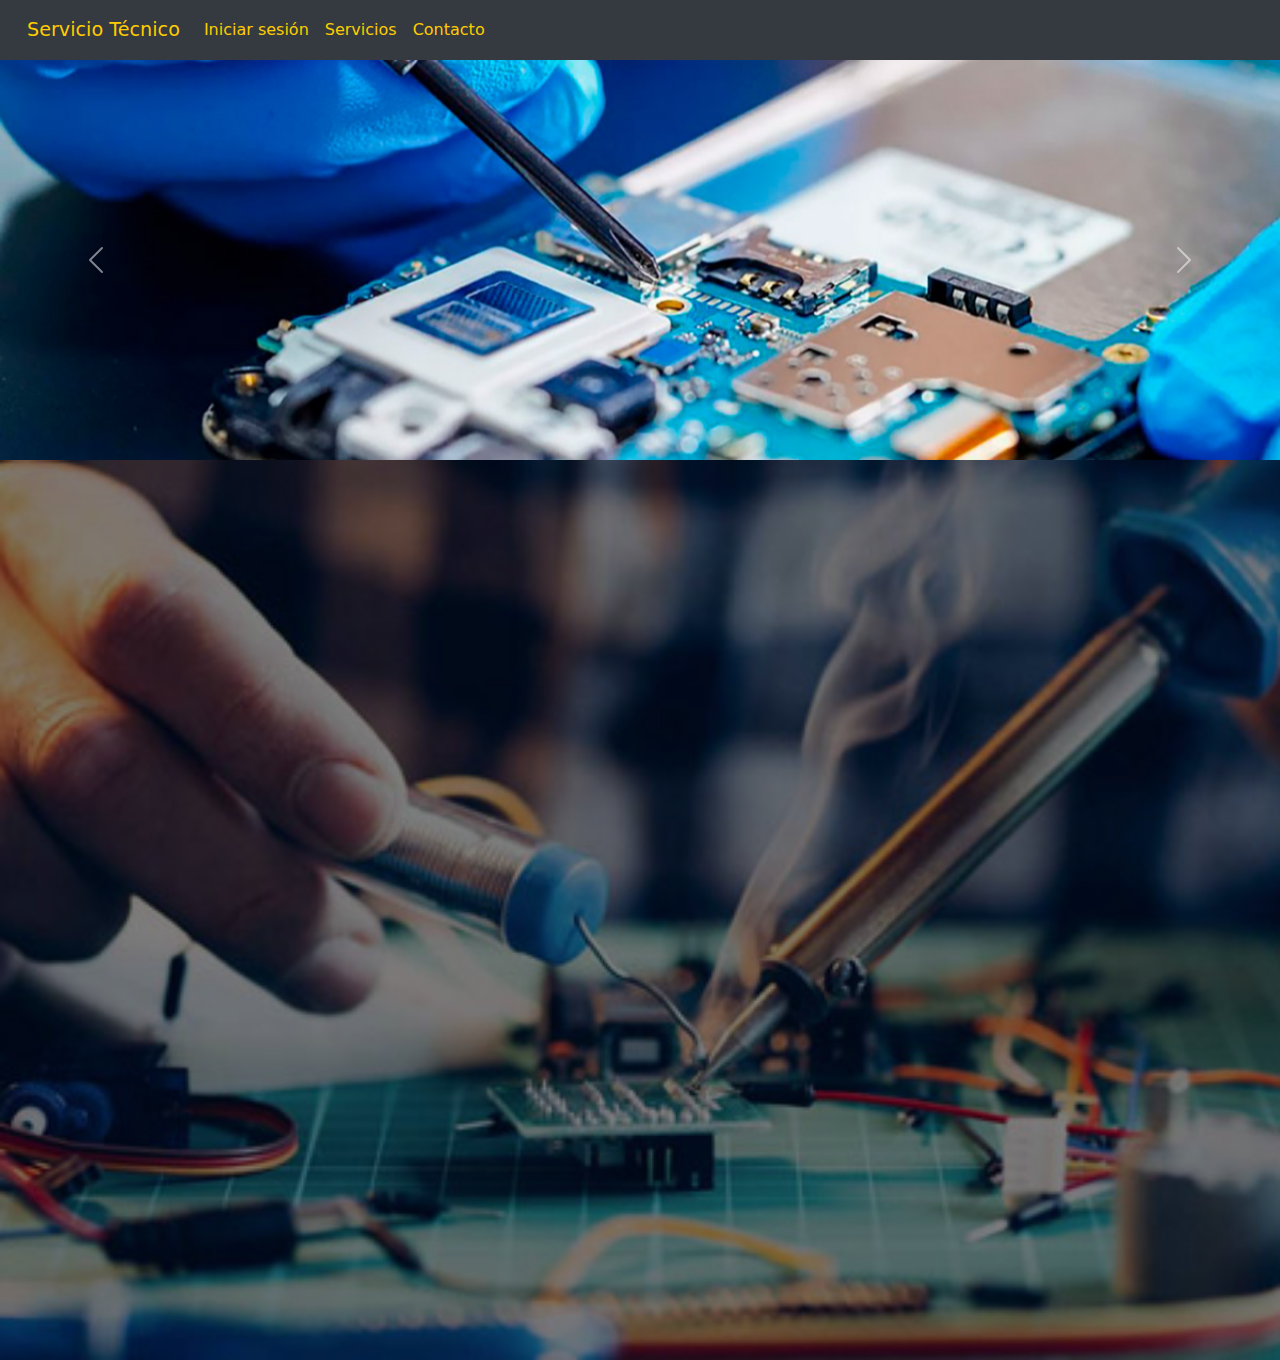
==== mi_sistema/presentacion/presentacion.html @ 3a5e7feb "qwqw" ====
<!DOCTYPE html>
<html lang="es">
<head>
    <meta charset="UTF-8">
    <meta name="viewport" content="width=device-width, initial-scale=1.0">
    <title>Servicio Técnico</title>
    <link rel="stylesheet" href="styles.css">
    <link href="https://cdn.jsdelivr.net/npm/bootstrap@5.3.3/dist/css/bootstrap.min.css" rel="stylesheet" integrity="sha384-QWTKZyjpPEjISv5WaRU9OFeRpok6YctnYmDr5pNlyT2bRjXh0JMhjY6hW+ALEwIH" crossorigin="anonymous">
    <style>
        /* Estilo para asegurar que todas las imágenes del carousel tengan el mismo tamaño */
        .carousel-item img {
            width: 100%;
            height: 400px; /* Altura deseada */
            object-fit: cover; /* Para asegurar que la imagen cubra el contenedor */
        }

        /* Inicialmente oculto el formulario */
        #formContainer {
            display: none; 
            margin-top: 20px;
        }

        /* Ocultar el estado del semáforo inicialmente */
        #estadoSemaforo {
            display: none;
        }
    </style>
</head>
<body>
    <!-- Navbar -->
    <nav class="navbar navbar-expand-lg custom-navbar">
        <div class="container-fluid">
            <a class="navbar-brand" href="#">Servicio Técnico</a>
            <button class="navbar-toggler" type="button" data-bs-toggle="collapse" data-bs-target="#navbarNav" aria-controls="navbarNav" aria-expanded="false" aria-label="Toggle navigation">
                <span class="navbar-toggler-icon"></span>
            </button>
            <div class="collapse navbar-collapse" id="navbarNav">
                <ul class="navbar-nav">
                    <li class="nav-item">
                        <a class="nav-link" href="#" onclick="toggleForm('login')">Iniciar sesión</a>
                    </li>
                    <li class="nav-item">
                        <a class="nav-link" href="#" onclick="toggleServiceForm()">Servicios</a>
                    </li>
                    <li class="nav-item">
                        <a class="nav-link" href="#">Contacto</a>
                    </li>
                </ul>
            </div>
        </div>
    </nav>

    <!-- Carousel -->
    <div id="carouselExample" class="carousel slide" data-bs-ride="carousel">
        <div class="carousel-inner">
            <div class="carousel-item active">
                <img src="reparacion_de_celulares.jpg" class="d-block w-100" alt="Reparación de celulares">
            </div>
            <div class="carousel-item">
                <img src="abretucompu.jpg" class="d-block w-100" alt="Reparación de computadoras">
            </div>
            <div class="carousel-item">
                <img src="logo.png" class="d-block w-100" alt="Reparación electrónica">
            </div>
        </div>
        <button class="carousel-control-prev" type="button" data-bs-target="#carouselExample" data-bs-slide="prev">
            <span class="carousel-control-prev-icon" aria-hidden="true"></span>
            <span class="visually-hidden">Previous</span>
        </button>
        <button class="carousel-control-next" type="button" data-bs-target="#carouselExample" data-bs-slide="next">
            <span class="carousel-control-next-icon" aria-hidden="true"></span>
            <span class="visually-hidden">Next</span>
        </button>
    </div>

    <!-- Contenido principal -->
    <div class="container-fluid p-0">
        <div class="overlay"></div>
        <img src="reparacion_electronica.jpg" alt="Servicio Técnico" class="background-image">
    </div>

    <!-- Formulario de inicio de sesión y registro -->
    <div id="formContainer" class="container">
        <div id="loginForm">
            <h2>Iniciar Sesión</h2>
            <form>
                <div class="mb-3">
                    <label for="loginEmail" class="form-label">Correo electrónico</label>
                    <input type="email" class="form-control" id="loginEmail" required>
                </div>
                <div class="mb-3">
                    <label for="loginPassword" class="form-label">Contraseña</label>
                    <input type="password" class="form-control" id="loginPassword" required>
                </div>
                <button type="submit" class="btn btn-primary">Iniciar Sesión</button>
            </form>
            <p class="mt-3">¿No tienes una cuenta? <a href="#" onclick="toggleForm('register')">Regístrate</a></p>
        </div>
        
        <div id="registerForm" style="display: none;">
            <h2>Registrarse</h2>
            <form>
                <div class="mb-3">
                    <label for="registerEmail" class="form-label">Correo electrónico</label>
                    <input type="email" class="form-control" id="registerEmail" required>
                </div>
                <div class="mb-3">
                    <label for="registerPassword" class="form-label">Contraseña</label>
                    <input type="password" class="form-control" id="registerPassword" required>
                </div>
                <div class="mb-3">
                    <label for="confirmPassword" class="form-label">Confirmar Contraseña</label>
                    <input type="password" class="form-control" id="confirmPassword" required>
                </div>
                <button type="submit" class="btn btn-primary">Registrarse</button>
            </form>
            <p class="mt-3">¿Ya tienes una cuenta? <a href="#" onclick="toggleForm('login')">Inicia Sesión</a></p>
        </div>
    </div>

    <!-- Formulario de servicio técnico -->
    <div id="serviceFormContainer" class="container" style="display: none;">
        <h2>Servicio</h2>
        <form>
            <div class="mb-3">
                <label for="orderNumber" class="form-label">Ingresar nº de orden</label>
                <input type="text" class="form-control" id="orderNumber" required>
            </div>
            <button type="button" class="btn btn-primary" onclick="checkOrderStatus()">Ver estado de reparación</button>
        </form>
        <div id="estadoSemaforo" class="mt-3">
            <p>Estado de reparación:</p>
            <div id="semaforo">
                <!-- Aquí se mostrará el estado en semáforo -->
            </div>
            <p class="mt-3">¿Desea realizar un pago? <a href="#" onclick="toggleForm('register')">Regístrese</a></p>
        </div>
    </div>

    <!-- Scripts al final del body para garantizar carga correcta -->
    <script src="https://cdn.jsdelivr.net/npm/bootstrap@5.3.3/dist/js/bootstrap.bundle.min.js" integrity="sha384-YvpcrYf0tY3lHB60NNkmXc5s9fDVZLESaAA55NDzOxhy9GkcIdslK1eN7N6jIeHz" crossorigin="anonymous"></script>
    <script>
        function toggleForm(formType) {
            var loginForm = document.getElementById('loginForm');
            var registerForm = document.getElementById('registerForm');
            var formContainer = document.getElementById('formContainer');
            
            if (formType === 'login') {
                loginForm.style.display = 'block';
                registerForm.style.display = 'none';
            } else if (formType === 'register') {
                loginForm.style.display = 'none';
                registerForm.style.display = 'block';
            }

            if (formContainer.style.display === 'none' || formContainer.style.display === '') {
                formContainer.style.display = 'block';
                // Desplazar la página hacia el formulario
                window.scrollTo({
                    top: formContainer.offsetTop,
                    behavior: 'smooth'
                });
            }
        }

        function toggleServiceForm() {
            var serviceFormContainer = document.getElementById('serviceFormContainer');

            if (serviceFormContainer.style.display === 'none' || serviceFormContainer.style.display === '') {
                serviceFormContainer.style.display = 'block';
                // Desplazar la página hacia el formulario
                window.scrollTo({
                    top: serviceFormContainer.offsetTop,
                    behavior: 'smooth'
                });
            }
        }

        function checkOrderStatus() {
            var orderNumber = document.getElementById('orderNumber').value;
            var estadoSemaforo = document.getElementById('estadoSemaforo');
            var semaforo = document.getElementById('semaforo');

            // Aquí puedes agregar la lógica para verificar el estado de la orden
            // Por ahora, estableceremos el estado de semáforo manualmente para demostración
            if (orderNumber) {
                estadoSemaforo.style.display = 'block';

                // Ejemplo de lógica para estado de semáforo
                if (orderNumber === '1') {
                    semaforo.innerHTML = '<span style="color: green;">Verde - Reparado</span>';
                } else if (orderNumber === '2') {
                    semaforo.innerHTML = '<span style="color: orange;">Naranja - En reparación</span>';
                } else {
                    semaforo.innerHTML = '<span style="color: red;">Rojo - No ingresó a reparación</span>';
                }
            }
        }
    </script>
</body>
</html>
---- mi_sistema/presentacion/styles.css ----
/* Estilos personalizados para el navbar */
.custom-navbar {
    background-color: #343a40; /* Color de fondo personalizado */
    color: white; /* Color del texto */
    height: 60px; /* Altura del navbar */
    padding: 0; /* Eliminar el padding */
}

.custom-navbar .navbar-brand {
    color: #ffcc00; /* Color de la marca */
    font-size: 1.2rem; /* Tamaño de la fuente de la marca */
    padding-left: 15px; /* Padding izquierdo para la marca */
}

.custom-navbar .navbar-brand:hover {
    color: #ffffff; /* Color de la marca al pasar el ratón */
}

.custom-navbar .nav-link {
    color: #ffcc00; /* Color de los enlaces de navegación */
    padding: 0 15px; /* Padding para los enlaces */
    line-height: 60px; /* Centrar verticalmente los enlaces */
}

.custom-navbar .nav-link:hover {
    color: #ffffff; /* Color de los enlaces al pasar el ratón */
}

.custom-navbar .navbar-toggler {
    border-color: #ffcc00; /* Color del borde del botón de hamburguesa */
}

.custom-navbar .navbar-toggler-icon {
    background-image: url("data:image/svg+xml,%3csvg viewBox='0 0 30 30' xmlns='http://www.w3.org/2000/svg'%3e%3cpath stroke='rgba%28255, 204, 0, 1%29' stroke-width='2' stroke-linecap='round' stroke-miterlimit='10' d='M4 7h22M4 15h22M4 23h22'/%3e%3c/svg%3e");
}

/* Estilos para otros elementos de la página */
.container-fluid {
    position: relative;
    height: 100vh;
}

.overlay {
    position: absolute;
    top: 0;
    left: 0;
    right: 0;
    bottom: 0;
    background-color: rgba(0, 0, 0, 0.5);
    z-index: 1;
}

.background-image {
    width: 100%;
    height: 100%;
    object-fit: cover;
    position: absolute;
    top: 0;
    left: 0;
    z-index: 0;
}

.content {
    position: relative;
    z-index: 2;
    color: white;
    padding: 20px;
}

.buttons .button {
    width: 200px;
    padding: 10px;
    text-align: center;
    margin: 10px 0;
    background-color: #ffcc00;
    border: none;
    color: black;
    font-weight: bold;
    border-radius: 5px;
    text-decoration: none;
}

.buttons .button:hover {
    background-color: #ffffff;
    color: #ffcc00;
}

.contact {
    margin-top: 20px;
}

.contact .phone {
    font-size: 1.5em;
}

.website {
    margin-top: 10px;
}
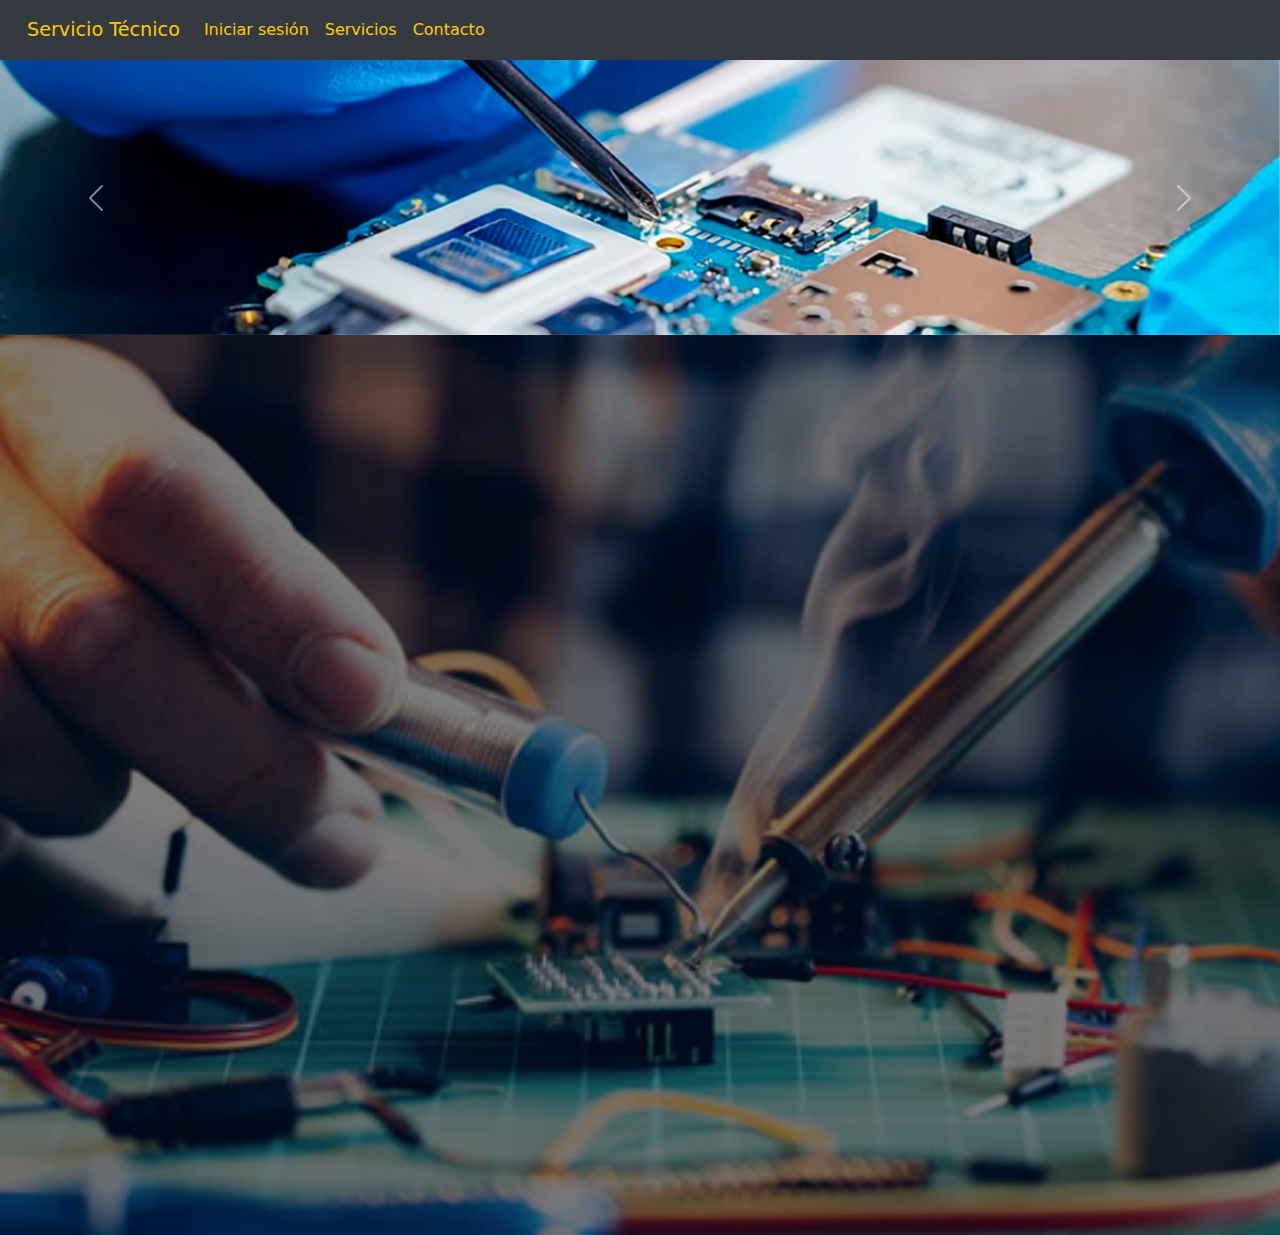
==== commit 53938e95: "..." ====
--- a/mi_sistema/presentacion/presentacion.html
+++ b/mi_sistema/presentacion/presentacion.html
@@ -10,7 +10,7 @@
         /* Estilo para asegurar que todas las imágenes del carousel tengan el mismo tamaño */
         .carousel-item img {
             width: 100%;
-            height: 400px; /* Altura deseada */
+            height: 275px; /* Altura deseada */
             object-fit: cover; /* Para asegurar que la imagen cubra el contenedor */
         }
 
